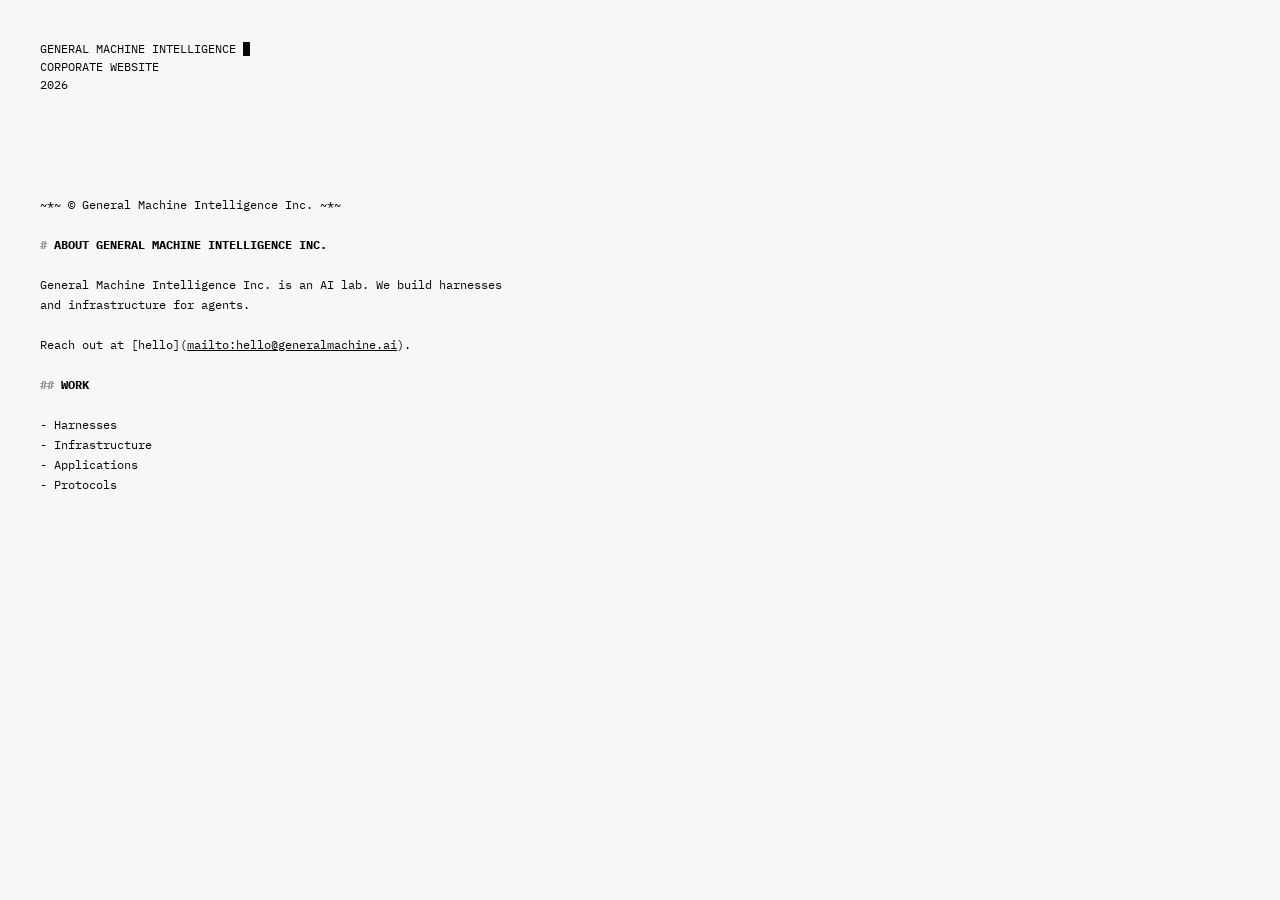
==== index.html @ 87c806ae "Add the General Machine Intelligence Inc. website. Static corporate site. Contact is hello@generalma" ====
<!DOCTYPE html>
<html lang="en">
  <head>
    <meta charset="utf-8" />
    <meta name="viewport" content="width=device-width, initial-scale=1" />
    <title>General Machine Intelligence</title>
    <meta
      name="description"
      content="General Machine Intelligence Inc. is an AI lab. We build harnesses and infrastructure for agents."
    />
    <meta name="theme-color" content="#f7f7f8" />
    <meta property="og:title" content="General Machine Intelligence" />
    <meta
      property="og:description"
      content="An AI lab. Harnesses and infrastructure for agents."
    />
    <meta property="og:type" content="website" />
    <link rel="icon" href="./favicon.svg" type="image/svg+xml" />
    <link rel="stylesheet" href="./styles.css" />
  </head>
  <body>
    <pre><code><span class="header">GENERAL MACHINE INTELLIGENCE <span class="cursor" aria-hidden="true"></span>
CORPORATE WEBSITE
2026</span>

<span class="spaced">~*~ © General Machine Intelligence Inc. ~*~</span>

<span class="h1">ABOUT GENERAL MACHINE INTELLIGENCE INC.</span>

General Machine Intelligence Inc. is an AI lab. We build harnesses and infrastructure for agents.

Reach out at [hello](<a href="mailto:hello@generalmachine.ai">mailto:hello@generalmachine.ai</a>).

<span class="h2">WORK</span>

- Harnesses
- Infrastructure
- Applications
- Protocols
</code></pre>
  </body>
</html>
---- styles.css ----
/* IBM Plex Mono — SIL OFL, https://github.com/IBM/plex */

@font-face {
  font-family: "IBM Plex Mono";
  src: url("./fonts/ibm-plex-mono.woff2") format("woff2");
  font-weight: 400;
  font-style: normal;
  font-display: swap;
}

@font-face {
  font-family: "IBM Plex Mono";
  src: url("./fonts/ibm-plex-mono-700.woff2") format("woff2");
  font-weight: 700;
  font-style: normal;
  font-display: swap;
}

:root {
  color-scheme: light dark;
  --gray: oklch(65% 0.01 286);
  --gray-100: color-mix(in srgb, white 80%, var(--gray));
  --gray-980: color-mix(in srgb, black 95%, var(--gray));
  --bg: light-dark(#f7f7f8, #151516);
  --fg: light-dark(var(--gray-980), var(--gray-100));
  --fg-3: var(--gray);
  --font: "IBM Plex Mono", ui-monospace, "SF Mono", "SFMono-Regular", Menlo,
    Monaco, "Cascadia Mono", Consolas, "Liberation Mono", monospace;
}

html {
  background: var(--bg);
  -webkit-font-smoothing: antialiased;
}

::selection {
  background: #ffff00;
  color: #000;
}

a {
  color: inherit;
}

a:focus-visible {
  outline: 1px solid var(--fg);
  outline-offset: 2px;
}

body {
  margin: 0;
  padding: 40px;
  background: var(--bg);
  color: var(--fg);
  font-family: var(--font);
  font-size: 12px;
  line-height: 20px;
}

pre,
code {
  font-family: inherit;
  font-size: inherit;
  line-height: inherit;
}

pre {
  margin: 0;
  max-width: 480px;
  overflow-wrap: anywhere;
  white-space: pre-wrap;
}

.header {
  display: inline-block;
  line-height: 18px;
}

.cursor {
  display: inline-block;
  width: 1ch;
  height: 14px;
  background: currentColor;
  vertical-align: -3px;
  animation: flash 1s infinite;
}

@keyframes flash {
  0%,
  50% {
    opacity: 1;
  }
  51%,
  100% {
    opacity: 0;
  }
}

.h1,
.h2 {
  font-weight: 700;
  text-transform: uppercase;
}

.h1::before {
  content: "# ";
  color: var(--fg-3);
}

.h2::before {
  content: "## ";
  color: var(--fg-3);
}

.spaced {
  display: inline-block;
  margin-top: 80px;
}

@media (max-width: 640px) {
  body {
    padding: 24px;
  }
}

@media (prefers-reduced-motion: reduce) {
  .cursor {
    animation: none;
  }
}
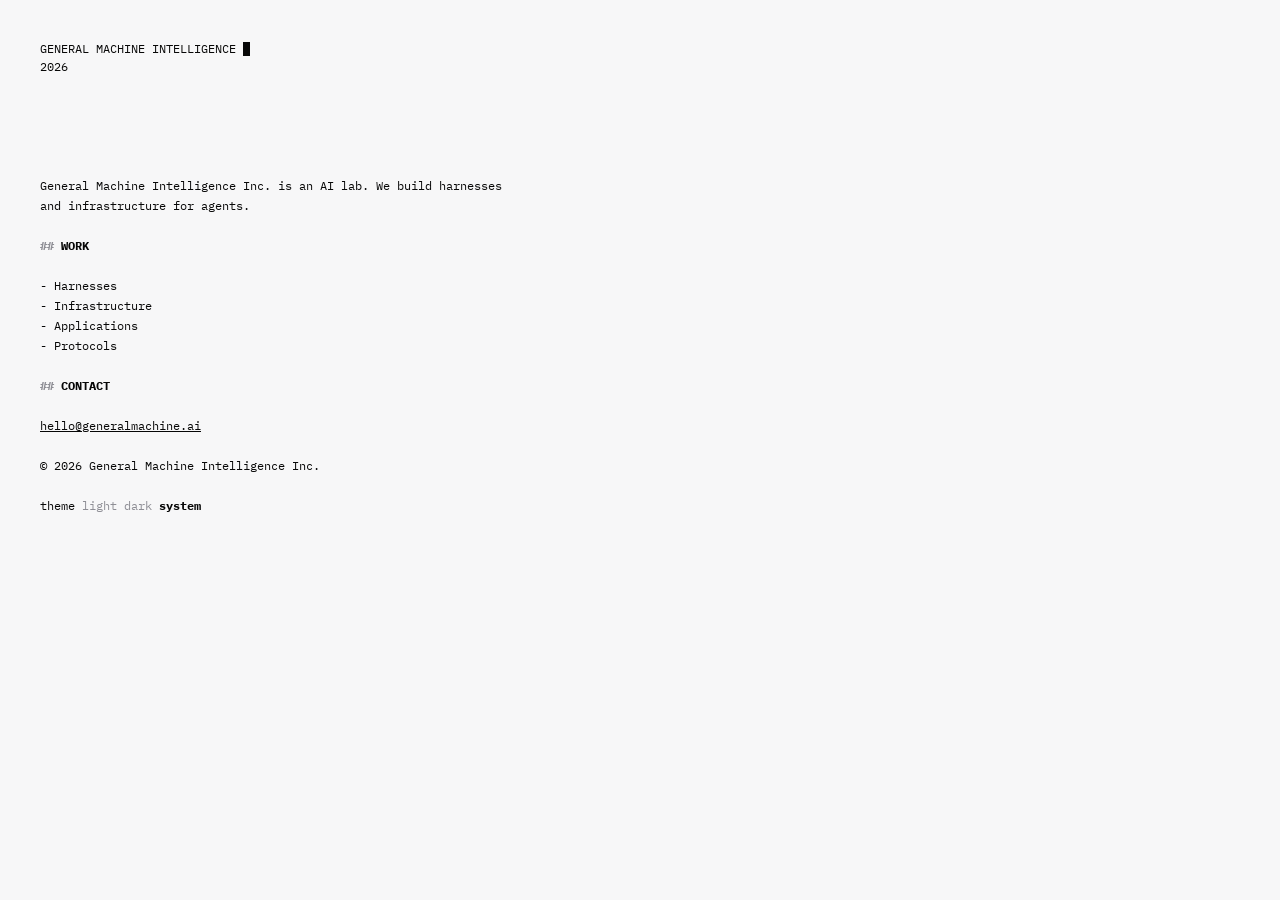
==== commit 2e9a18ab: "Drop the Pierre document clone. Keep the type, measure, cursor, and palette. Add a light / dark / sy" ====
--- a/index.html
+++ b/index.html
@@ -1,5 +1,5 @@
 <!DOCTYPE html>
-<html lang="en">
+<html lang="en" data-theme="system">
   <head>
     <meta charset="utf-8" />
     <meta name="viewport" content="width=device-width, initial-scale=1" />
@@ -8,6 +8,7 @@
       name="description"
       content="General Machine Intelligence Inc. is an AI lab. We build harnesses and infrastructure for agents."
     />
+    <meta name="color-scheme" content="light dark" />
     <meta name="theme-color" content="#f7f7f8" />
     <meta property="og:title" content="General Machine Intelligence" />
     <meta
@@ -16,20 +17,20 @@
     />
     <meta property="og:type" content="website" />
     <link rel="icon" href="./favicon.svg" type="image/svg+xml" />
+    <script>
+      (function () {
+        var t = localStorage.getItem("theme") || "system";
+        if (t !== "light" && t !== "dark" && t !== "system") t = "system";
+        document.documentElement.setAttribute("data-theme", t);
+      })();
+    </script>
     <link rel="stylesheet" href="./styles.css" />
   </head>
   <body>
     <pre><code><span class="header">GENERAL MACHINE INTELLIGENCE <span class="cursor" aria-hidden="true"></span>
-CORPORATE WEBSITE
 2026</span>
 
-<span class="spaced">~*~ © General Machine Intelligence Inc. ~*~</span>
-
-<span class="h1">ABOUT GENERAL MACHINE INTELLIGENCE INC.</span>
-
 General Machine Intelligence Inc. is an AI lab. We build harnesses and infrastructure for agents.
-
-Reach out at [hello](<a href="mailto:hello@generalmachine.ai">mailto:hello@generalmachine.ai</a>).
 
 <span class="h2">WORK</span>
 
@@ -37,6 +38,60 @@
 - Infrastructure
 - Applications
 - Protocols
+
+<span class="h2">CONTACT</span>
+
+<a href="mailto:hello@generalmachine.ai">hello@generalmachine.ai</a>
+
+© 2026 General Machine Intelligence Inc.
+
+theme <button type="button" data-theme-set="light">light</button> <button type="button" data-theme-set="dark">dark</button> <button type="button" data-theme-set="system">system</button>
 </code></pre>
+    <script>
+      (function () {
+        var root = document.documentElement;
+        var buttons = document.querySelectorAll("[data-theme-set]");
+        var meta = document.querySelector('meta[name="theme-color"]');
+
+        function scheme() {
+          var t = root.getAttribute("data-theme") || "system";
+          if (t === "system") {
+            return window.matchMedia("(prefers-color-scheme: dark)").matches
+              ? "dark"
+              : "light";
+          }
+          return t;
+        }
+
+        function paint() {
+          var t = root.getAttribute("data-theme") || "system";
+          for (var i = 0; i < buttons.length; i++) {
+            buttons[i].setAttribute(
+              "aria-pressed",
+              buttons[i].getAttribute("data-theme-set") === t ? "true" : "false"
+            );
+          }
+          if (meta) meta.setAttribute("content", scheme() === "dark" ? "#151516" : "#f7f7f8");
+        }
+
+        function setTheme(t) {
+          root.setAttribute("data-theme", t);
+          localStorage.setItem("theme", t);
+          paint();
+        }
+
+        for (var i = 0; i < buttons.length; i++) {
+          buttons[i].addEventListener("click", function (e) {
+            setTheme(e.currentTarget.getAttribute("data-theme-set"));
+          });
+        }
+
+        window
+          .matchMedia("(prefers-color-scheme: dark)")
+          .addEventListener("change", paint);
+
+        paint();
+      })();
+    </script>
   </body>
 </html>
--- a/styles.css
+++ b/styles.css
@@ -17,15 +17,32 @@
 }
 
 :root {
-  color-scheme: light dark;
   --gray: oklch(65% 0.01 286);
   --gray-100: color-mix(in srgb, white 80%, var(--gray));
   --gray-980: color-mix(in srgb, black 95%, var(--gray));
+  --font: "IBM Plex Mono", ui-monospace, "SF Mono", "SFMono-Regular", Menlo,
+    Monaco, "Cascadia Mono", Consolas, "Liberation Mono", monospace;
+}
+
+html[data-theme="light"] {
+  color-scheme: light;
+  --bg: #f7f7f8;
+  --fg: var(--gray-980);
+  --fg-3: var(--gray);
+}
+
+html[data-theme="dark"] {
+  color-scheme: dark;
+  --bg: #151516;
+  --fg: var(--gray-100);
+  --fg-3: var(--gray);
+}
+
+html[data-theme="system"] {
+  color-scheme: light dark;
   --bg: light-dark(#f7f7f8, #151516);
   --fg: light-dark(var(--gray-980), var(--gray-100));
   --fg-3: var(--gray);
-  --font: "IBM Plex Mono", ui-monospace, "SF Mono", "SFMono-Regular", Menlo,
-    Monaco, "Cascadia Mono", Consolas, "Liberation Mono", monospace;
 }
 
 html {
@@ -42,7 +59,8 @@
   color: inherit;
 }
 
-a:focus-visible {
+a:focus-visible,
+button:focus-visible {
   outline: 1px solid var(--fg);
   outline-offset: 2px;
 }
@@ -74,6 +92,7 @@
 .header {
   display: inline-block;
   line-height: 18px;
+  margin-bottom: 80px;
 }
 
 .cursor {
@@ -96,15 +115,9 @@
   }
 }
 
-.h1,
 .h2 {
   font-weight: 700;
   text-transform: uppercase;
-}
-
-.h1::before {
-  content: "# ";
-  color: var(--fg-3);
 }
 
 .h2::before {
@@ -112,9 +125,19 @@
   color: var(--fg-3);
 }
 
-.spaced {
-  display: inline-block;
-  margin-top: 80px;
+button {
+  margin: 0;
+  padding: 0;
+  border: 0;
+  background: none;
+  color: var(--fg-3);
+  font: inherit;
+  cursor: pointer;
+}
+
+button[aria-pressed="true"] {
+  color: var(--fg);
+  font-weight: 700;
 }
 
 @media (max-width: 640px) {
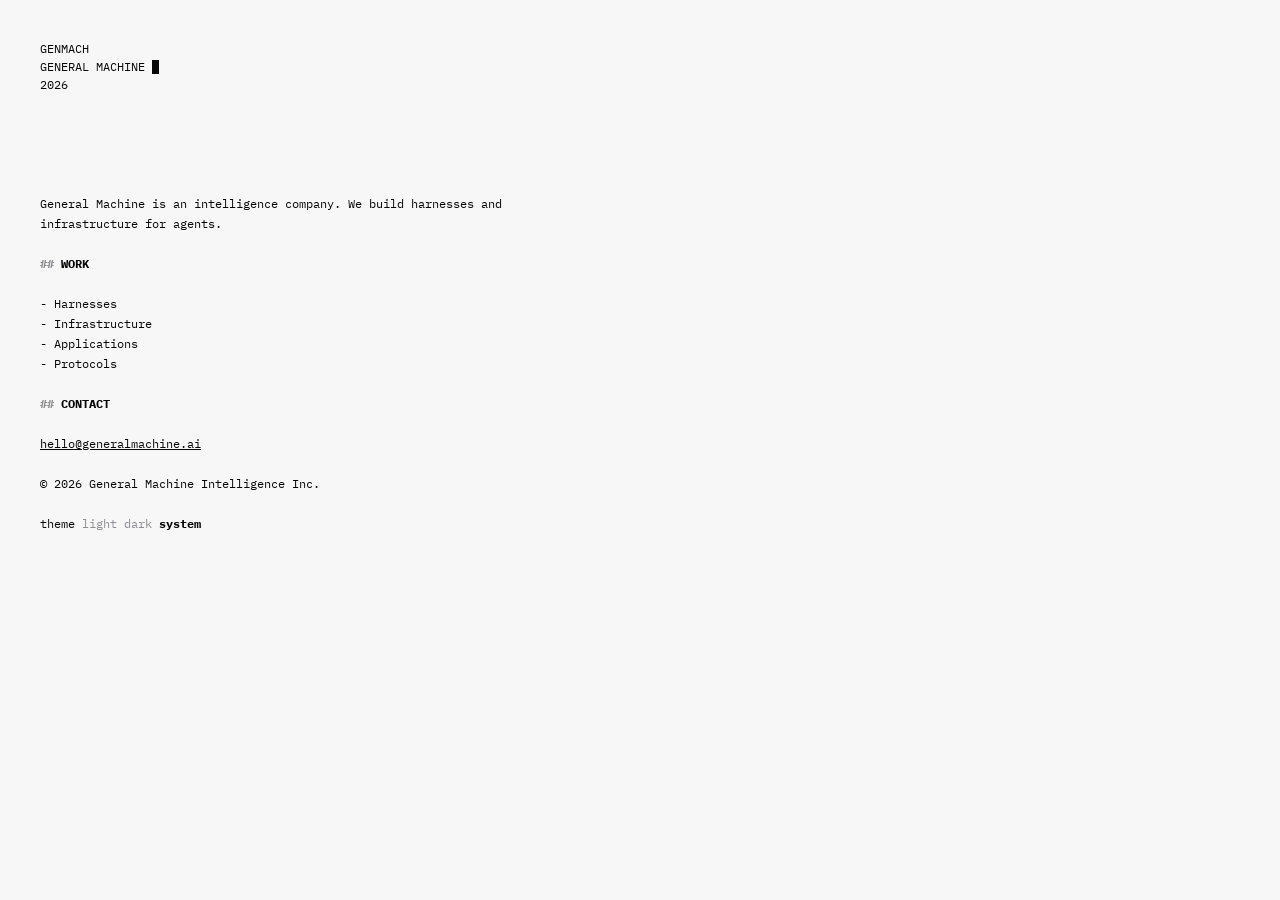
==== commit 86d709d3: "Use the General Machine public name. Stamp GENMACH. Category is an intelligence company. Legal Inc. " ====
--- a/index.html
+++ b/index.html
@@ -3,18 +3,15 @@
   <head>
     <meta charset="utf-8" />
     <meta name="viewport" content="width=device-width, initial-scale=1" />
-    <title>General Machine Intelligence</title>
+    <title>General Machine</title>
     <meta
       name="description"
-      content="General Machine Intelligence Inc. is an AI lab. We build harnesses and infrastructure for agents."
+      content="General Machine is an intelligence company."
     />
     <meta name="color-scheme" content="light dark" />
     <meta name="theme-color" content="#f7f7f8" />
-    <meta property="og:title" content="General Machine Intelligence" />
-    <meta
-      property="og:description"
-      content="An AI lab. Harnesses and infrastructure for agents."
-    />
+    <meta property="og:title" content="General Machine" />
+    <meta property="og:description" content="an intelligence company." />
     <meta property="og:type" content="website" />
     <link rel="icon" href="./favicon.svg" type="image/svg+xml" />
     <script>
@@ -27,10 +24,11 @@
     <link rel="stylesheet" href="./styles.css" />
   </head>
   <body>
-    <pre><code><span class="header">GENERAL MACHINE INTELLIGENCE <span class="cursor" aria-hidden="true"></span>
+    <pre><code><span class="header">GENMACH
+GENERAL MACHINE <span class="cursor" aria-hidden="true"></span>
 2026</span>
 
-General Machine Intelligence Inc. is an AI lab. We build harnesses and infrastructure for agents.
+General Machine is an intelligence company. We build harnesses and infrastructure for agents.
 
 <span class="h2">WORK</span>
 
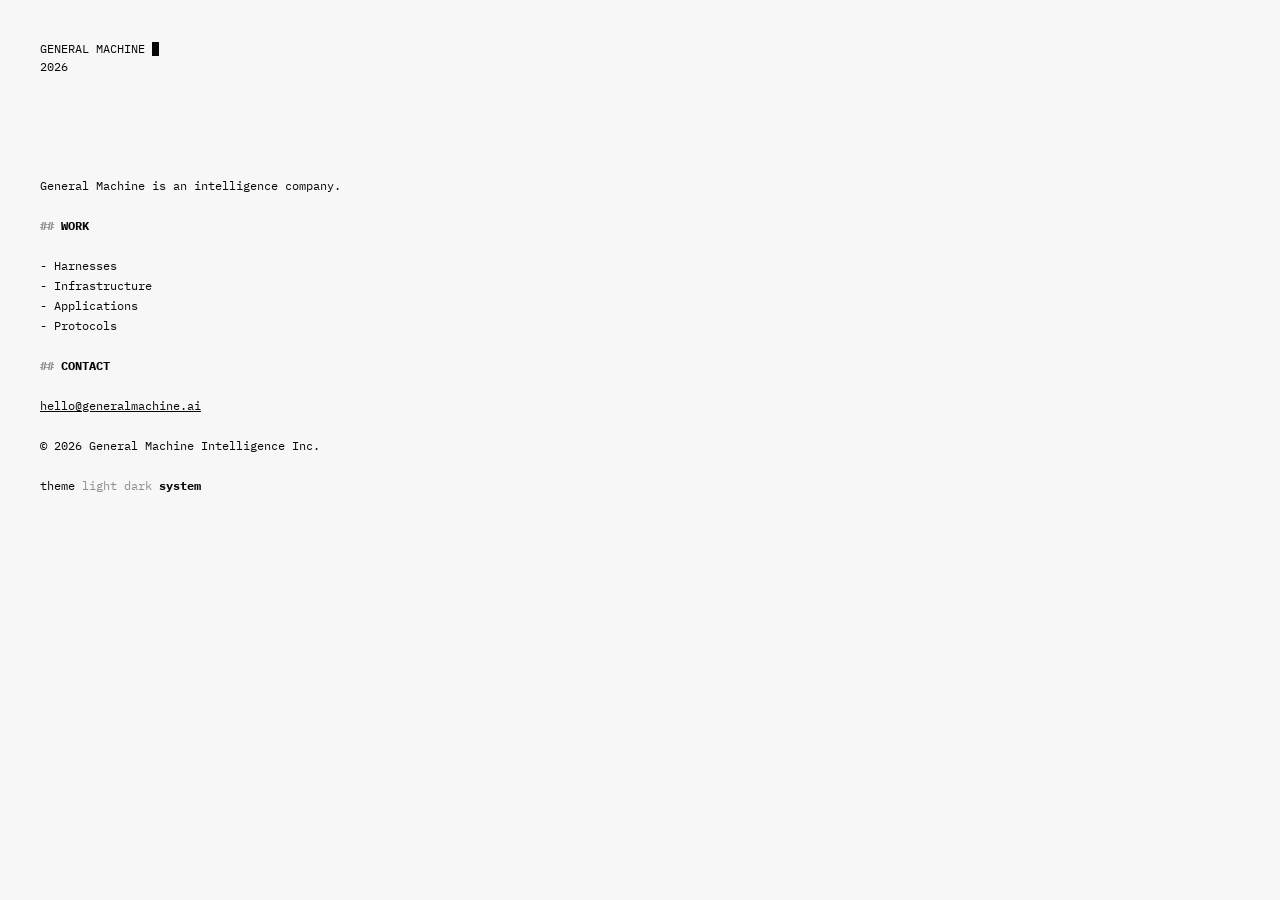
==== commit 86328770: "Public name is General Machine. An intelligence company. Legal Inc. on the copyright line only." ====
--- a/index.html
+++ b/index.html
@@ -11,7 +11,10 @@
     <meta name="color-scheme" content="light dark" />
     <meta name="theme-color" content="#f7f7f8" />
     <meta property="og:title" content="General Machine" />
-    <meta property="og:description" content="an intelligence company." />
+    <meta
+      property="og:description"
+      content="An intelligence company."
+    />
     <meta property="og:type" content="website" />
     <link rel="icon" href="./favicon.svg" type="image/svg+xml" />
     <script>
@@ -24,11 +27,10 @@
     <link rel="stylesheet" href="./styles.css" />
   </head>
   <body>
-    <pre><code><span class="header">GENMACH
-GENERAL MACHINE <span class="cursor" aria-hidden="true"></span>
+    <pre><code><span class="header">GENERAL MACHINE <span class="cursor" aria-hidden="true"></span>
 2026</span>
 
-General Machine is an intelligence company. We build harnesses and infrastructure for agents.
+General Machine is an intelligence company.
 
 <span class="h2">WORK</span>
 
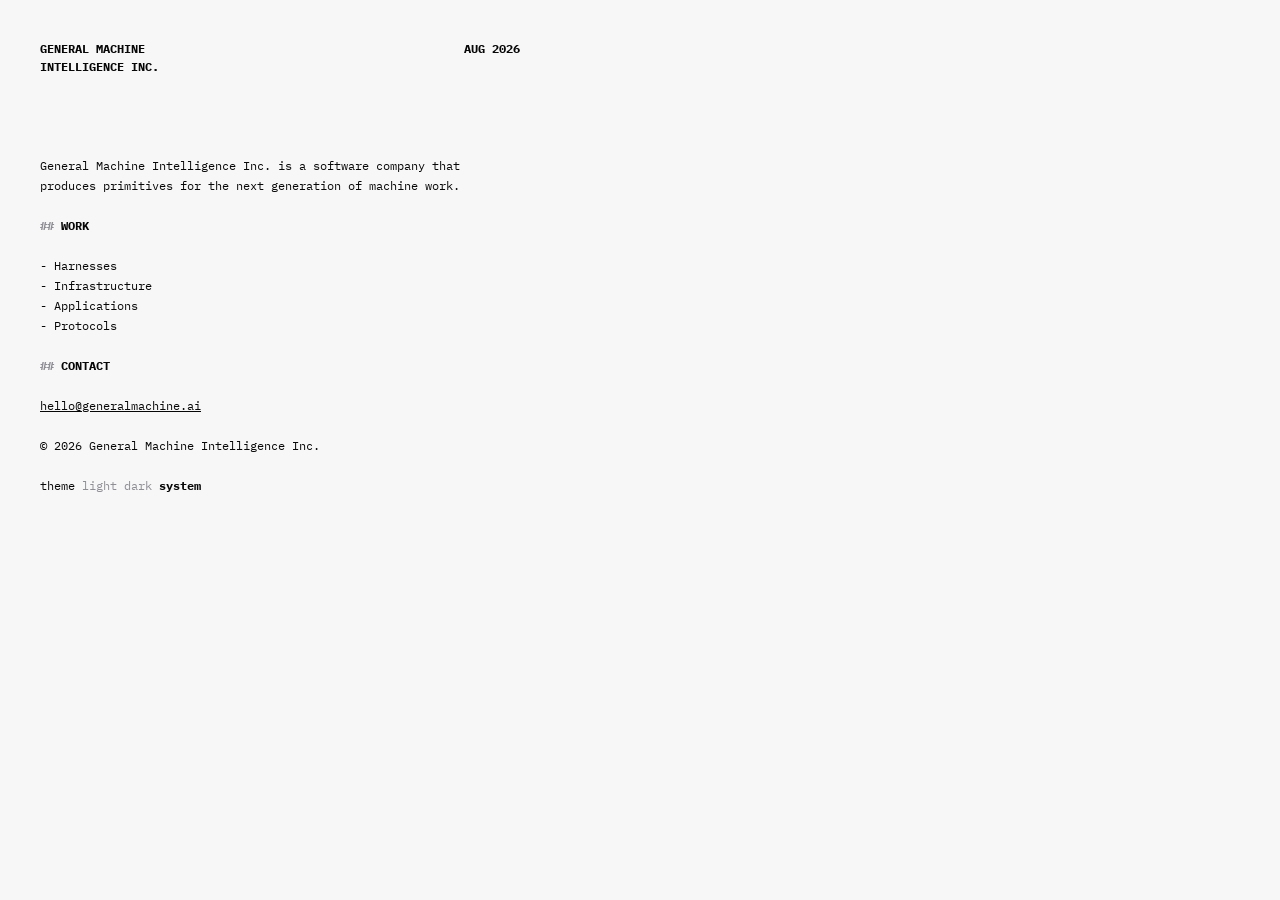
==== commit 83f4c869: "Rename to General Machine Intelligence and restyle the letterhead." ====
--- a/index.html
+++ b/index.html
@@ -3,17 +3,17 @@
   <head>
     <meta charset="utf-8" />
     <meta name="viewport" content="width=device-width, initial-scale=1" />
-    <title>General Machine</title>
+    <title>General Machine Intelligence</title>
     <meta
       name="description"
-      content="General Machine is an intelligence company."
+      content="General Machine Intelligence Inc. is a software company that produces primitives for the next generation of machine work."
     />
     <meta name="color-scheme" content="light dark" />
     <meta name="theme-color" content="#f7f7f8" />
-    <meta property="og:title" content="General Machine" />
+    <meta property="og:title" content="General Machine Intelligence" />
     <meta
       property="og:description"
-      content="An intelligence company."
+      content="General Machine Intelligence Inc. is a software company that produces primitives for the next generation of machine work."
     />
     <meta property="og:type" content="website" />
     <link rel="icon" href="./favicon.svg" type="image/svg+xml" />
@@ -27,10 +27,11 @@
     <link rel="stylesheet" href="./styles.css" />
   </head>
   <body>
-    <pre><code><span class="header">GENERAL MACHINE <span class="cursor" aria-hidden="true"></span>
-2026</span>
-
-General Machine is an intelligence company.
+    <header class="header">
+      <p class="from">GENERAL MACHINE<br />INTELLIGENCE INC.</p>
+      <p class="when">AUG 2026</p>
+    </header>
+    <pre><code>General Machine Intelligence Inc. is a software company that produces primitives for the next generation of machine work.
 
 <span class="h2">WORK</span>
 
--- a/styles.css
+++ b/styles.css
@@ -20,6 +20,9 @@
   --gray: oklch(65% 0.01 286);
   --gray-100: color-mix(in srgb, white 80%, var(--gray));
   --gray-980: color-mix(in srgb, black 95%, var(--gray));
+  /* Same hue family as --gray. Green in light, violet in dark. */
+  --mark: light-dark(oklch(84% 0.14 150), oklch(68% 0.12 292));
+  --mark-fg: light-dark(oklch(26% 0.05 150), oklch(18% 0.04 292));
   --font: "IBM Plex Mono", ui-monospace, "SF Mono", "SFMono-Regular", Menlo,
     Monaco, "Cascadia Mono", Consolas, "Liberation Mono", monospace;
 }
@@ -51,8 +54,8 @@
 }
 
 ::selection {
-  background: #ffff00;
-  color: #000;
+  background: var(--mark);
+  color: var(--mark-fg);
 }
 
 a {
@@ -90,29 +93,25 @@
 }
 
 .header {
-  display: inline-block;
+  display: flex;
+  justify-content: space-between;
+  align-items: flex-start;
+  gap: 24px;
+  max-width: 480px;
+  margin-bottom: 80px;
+  font-weight: 700;
   line-height: 18px;
-  margin-bottom: 80px;
+  text-transform: uppercase;
 }
 
-.cursor {
-  display: inline-block;
-  width: 1ch;
-  height: 14px;
-  background: currentColor;
-  vertical-align: -3px;
-  animation: flash 1s infinite;
+.header p {
+  margin: 0;
 }
 
-@keyframes flash {
-  0%,
-  50% {
-    opacity: 1;
-  }
-  51%,
-  100% {
-    opacity: 0;
-  }
+.when {
+  flex-shrink: 0;
+  text-align: right;
+  white-space: nowrap;
 }
 
 .h2 {
@@ -146,8 +145,4 @@
   }
 }
 
-@media (prefers-reduced-motion: reduce) {
-  .cursor {
-    animation: none;
-  }
-}
+
